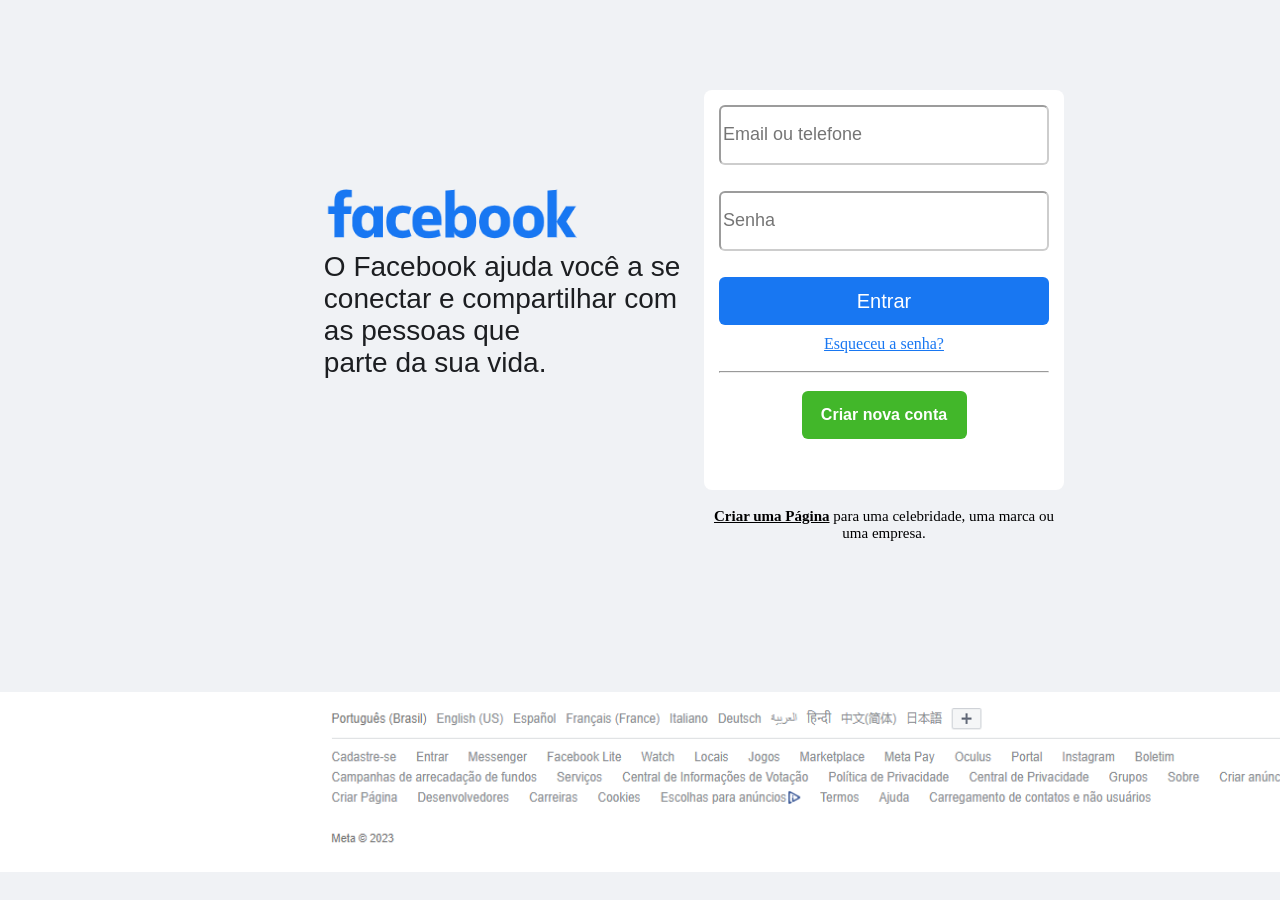
==== index.html @ c86674f6 "renomeando html" ====
<!DOCTYPE html>
<html lang="pt-br">

<head>
    <meta charset="UTF-8">
    <meta http-equiv="X-UA-Compatible" content="IE=edge">
    <meta name="viewport" content="width=device-width, initial-scale=1.0">
    <link rel="icon" type="image/x-icon" href="img/logo face.png">
    <title>Facebook - entre ou cadastre-se</title>
    <link rel="stylesheet" href="facebook.css">
</head>

<body style="background-color:#f0f2f5;" class="linha">
    <div class="coluna60">
        <img src="img/Sem título.png" alt="Nome Facebook">
        <h2>O Facebook ajuda você a se conectar e compartilhar com as pessoas que <p> parte da sua vida.</p></h2>
    </div>
    <div class="coluna40">
        <form>
            <input type="text" id="email" placeholder="Email ou telefone">
            <input type="text" id="senha" placeholder="Senha">
            <button class="b1">Entrar</button>
            <p> <a href="">Esqueceu a senha?</a></p>
            <hr>
            <button class="b2"><strong>Criar nova conta</strong></button>
        </form>
        <br>
        <h3><a href="" class="a2">Criar uma Página</a> para uma celebridade, uma marca ou uma empresa.</h3>
    </div>
    <div class="rodape">
        <img src="img/rodape.png" alt="Muitos links">
    </div>
</body>

</html>
---- facebook.css ----
* {
    box-sizing: border-box;
}

.linha {
    display: flex;
    flex-flow: row wrap;
    margin: 0;
}

.coluna60 {
    width: 55%;
    padding-top: 180px;
}

.coluna40 {
    width: 45%;
    margin-top: 7%;
    font-family: inherit;
}

img {
    width: 270px;
    margin-left: 45%;
}

h2 {
    width: 500 96px;
    margin-left: 46%;
    margin-top: 0;
    text-align: left;
    font-size: 28px;
    font-family: SFProDisplay-Regular, Helvetica, Arial, sans-serif;
    color: #1c1e21;
    font-weight: normal;
}

p{
    margin: 0;
}

a{
    padding: 20px 0;
    color: #1877f2;
}

form {
    width: 360px;
    height: 400px;
    padding: 15px;
    background-color: white;
    border-radius: 8px;
    text-align: center;
    display: flex;
    flex-direction: column;
    gap: 10px;
  }

input{
    font-size: 18px;
    color: #1c1e21;
    width: 100%;
    height: 60px;
    margin-bottom: 16px;
    border-radius: 6px;
    border-color: rgba(169, 169, 169, 0.582);
    padding: 16px auto;
}

input:focus{
    outline-color:#1877f2;
}

hr{
    width: 100%;
    height: 2px;
}

button {
    width: 100%;
    line-height: 48px;
    padding: 0 16px;
    background-color: #1877f2;
    color: white;
    font-size: 20px;
    border: none;
    border-radius: 6px;
    transition-duration: 200ms;
  }

  .b1:hover{
    cursor: pointer;
    display: inline-block;
    background-color: #11478f;
  }

  .b2{
   width: 50%;
   margin: 0 auto;
   background-color: #42b72a;
   text-align: center;
   font-size: medium;
}

.b2:hover{
    cursor: pointer;
    display: inline-block;
    background-color: #2e831e;
  }  

h3{
    font-weight: normal;
    font-size: 15px;
    width: 360px;
    text-align: center;
    margin: 0;
    margin-bottom: 150px;

}
.a2{
    color: black;
    font-weight: bold;
}


.rodape{
    background-color: white;
    width: 100%;
    height: 180px;
}

.rodape>img{ 
    width: 1000px;
    height: 100%;
    margin-left: 25%;
}
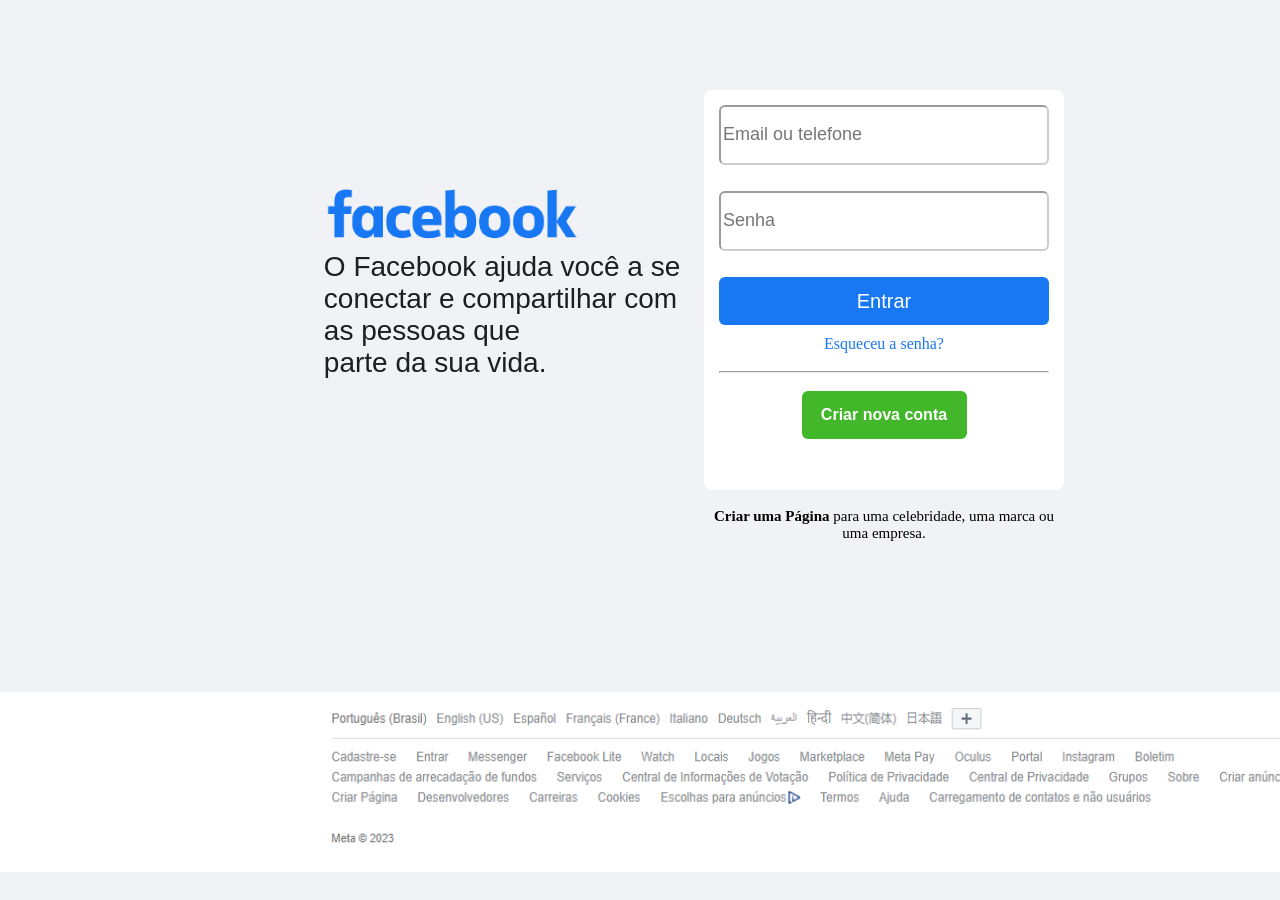
==== commit de56ebf5: "Eliminei os links" ====
--- a/index.html
+++ b/index.html
@@ -6,30 +6,30 @@
     <meta http-equiv="X-UA-Compatible" content="IE=edge">
     <meta name="viewport" content="width=device-width, initial-scale=1.0">
     <link rel="icon" type="image/x-icon" href="img/logo face.png">
-    <title>Facebook - entre ou cadastre-se</title>
+    <title>Fb - entre ou cadastre-se</title>
     <link rel="stylesheet" href="facebook.css">
 </head>
 
 <body style="background-color:#f0f2f5;" class="linha">
     <div class="coluna60">
-        <img src="img/Sem título.png" alt="Nome Facebook">
+        <img src="img/Sem título.png" alt="Nome fb">
         <h2>O Facebook ajuda você a se conectar e compartilhar com as pessoas que <p> parte da sua vida.</p></h2>
     </div>
     <div class="coluna40">
         <form>
-            <input type="text" id="email" placeholder="Email ou telefone">
-            <input type="text" id="senha" placeholder="Senha">
+            <input type="text" placeholder="Email ou telefone">
+            <input type="text" placeholder="Senha">
             <button class="b1">Entrar</button>
-            <p> <a href="">Esqueceu a senha?</a></p>
+            <p> <a >Esqueceu a senha?</a></p>
             <hr>
             <button class="b2"><strong>Criar nova conta</strong></button>
         </form>
         <br>
-        <h3><a href="" class="a2">Criar uma Página</a> para uma celebridade, uma marca ou uma empresa.</h3>
+        <h3><a class="a2">Criar uma Página</a> para uma celebridade, uma marca ou uma empresa.</h3>
     </div>
     <div class="rodape">
-        <img src="img/rodape.png" alt="Muitos links">
+        <img src="img/rodape.png" alt="rodape">
     </div>
 </body>
 
-</html>+</html>
--- a/facebook.css
+++ b/facebook.css
@@ -89,7 +89,6 @@
   }
 
   .b1:hover{
-    cursor: pointer;
     display: inline-block;
     background-color: #11478f;
   }
@@ -103,7 +102,6 @@
 }
 
 .b2:hover{
-    cursor: pointer;
     display: inline-block;
     background-color: #2e831e;
   }  
@@ -133,4 +131,4 @@
     width: 1000px;
     height: 100%;
     margin-left: 25%;
-}+}
